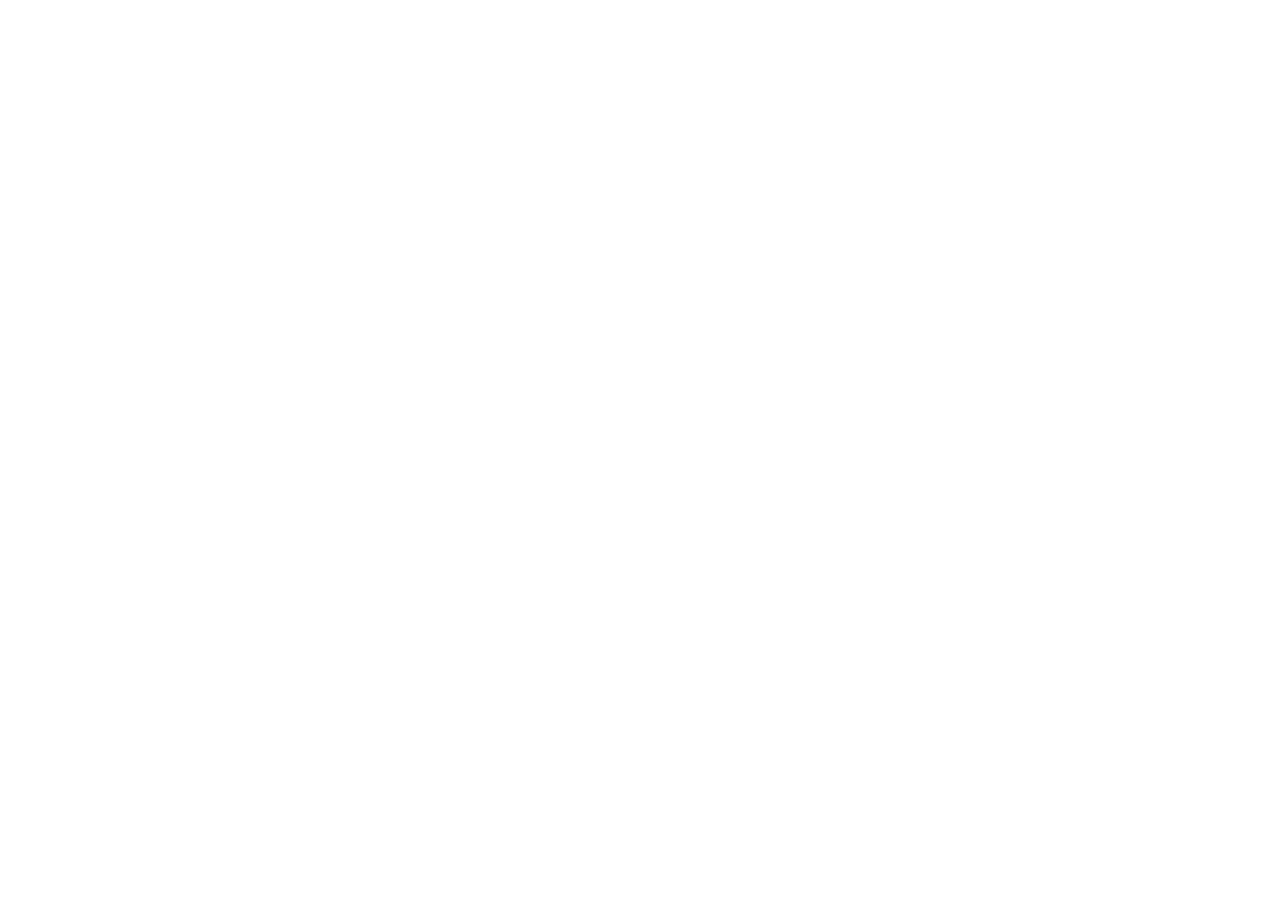
==== index.html @ 90413e89 "Avanzamos en archivo de style.css en la base de las configuraciones globales" ====
<!DOCTYPE html>
<html lang="en">
<head>
    <meta charset="UTF-8">
    <meta http-equiv="X-UA-Compatible" content="IE=edge">
    <meta name="viewport" content="width=device-width, initial-scale=1.0">
    
    <!-- Normalize -->
    <link rel="preload" href="css/normalize.css" as="style">
    <link rel="stylesheet" href="css/normalize.css">
    
    <!-- Google Fonts -->
    <link rel="preconnect" href="https://fonts.googleapis.com">
    <link rel="preconnect" href="https://fonts.gstatic.com" crossorigin>
    <link href="https://fonts.googleapis.com/css2?family=Staatliches&display=swap" rel="stylesheet">
    
    <!--Style Page  -->
    <link rel="preload" href="css/style.css" as="style">
    <link rel="stylesheet" href="css/style.css">
    
    <title>Clothing Store</title>
</head>
<body>
    
</body>
</html>
---- css/style.css ----
.root
{
    --primario:#9C27B0;
    --primarioOscuro:#89119d;
    --secundario:#FFCE00;
    --secundarioOscuro:#e9bb02;
    --blanco:#fff;
    --negro:#000;
     
    --fuentePrincipal:  'Staatliches', cursive;
}

/* Box Sizing */
html 
{
    box-sizing: border-box;
}

*, *:before, *:after 
{
    box-sizing: inherit;
}

/* Globales */
---- css/style.css ----
.root
{
    --primario:#9C27B0;
    --primarioOscuro:#89119d;
    --secundario:#FFCE00;
    --secundarioOscuro:#e9bb02;
    --blanco:#fff;
    --negro:#000;
     
    --fuentePrincipal:  'Staatliches', cursive;
}

/* Box Sizing */
html 
{
    box-sizing: border-box;
}

*, *:before, *:after 
{
    box-sizing: inherit;
}

/* Globales */
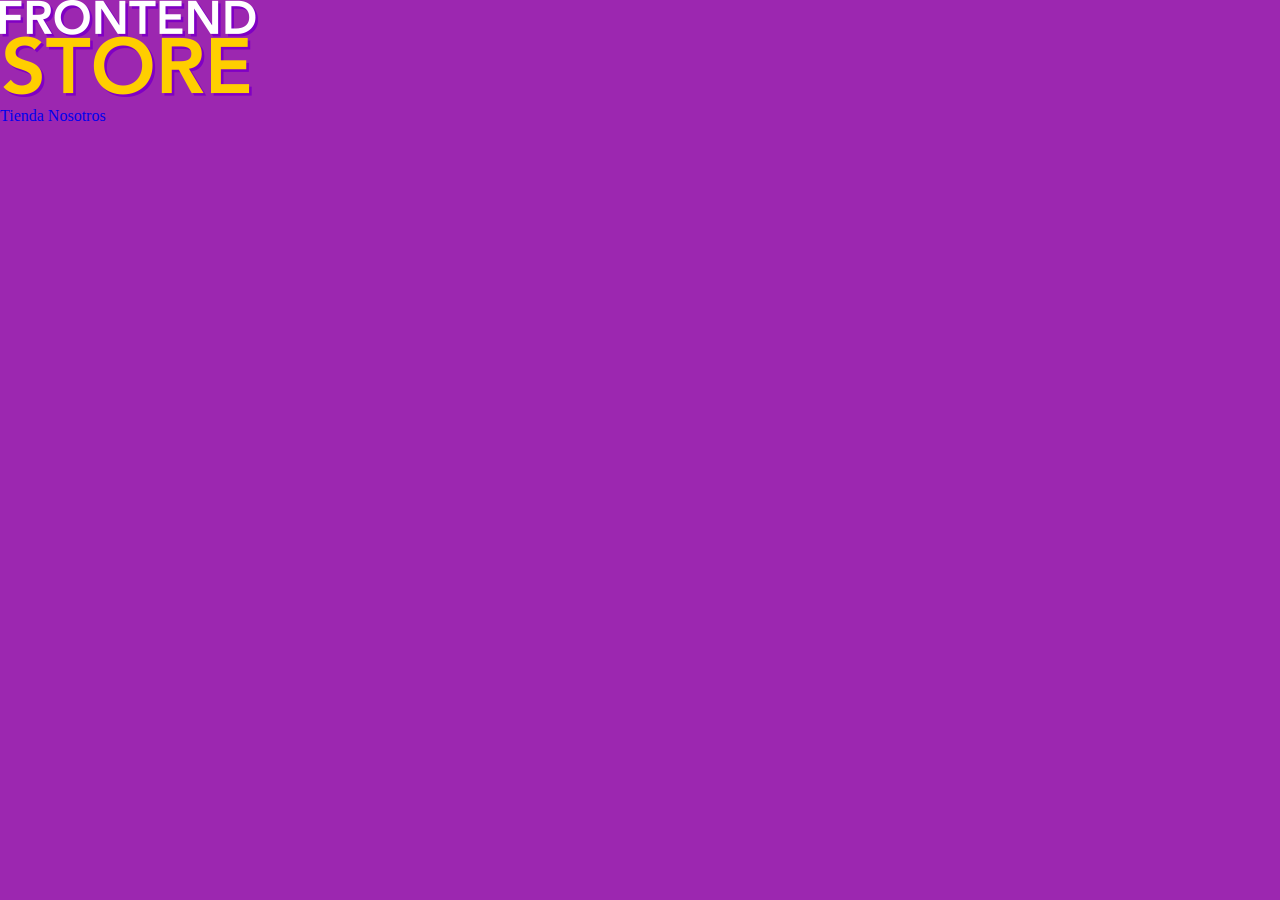
==== commit b2b01903: "Agregamos metologia BEM en la zona de navegacion y header" ====
--- a/index.html
+++ b/index.html
@@ -21,6 +21,15 @@
     <title>Clothing Store</title>
 </head>
 <body>
-    
+   <header class="encabezado">
+    <a href="#">
+        <img class="encabezado__imagen" src="img/logo.png" alt="Logotipo">
+    </a>
+   </header>
+
+   <nav class="navegacion">
+    <a class="navegacion__enlace" href="#">Tienda</a>
+    <a class="navegacion__enlace" href="#">Nosotros</a>
+   </nav>
 </body>
 </html>--- a/css/style.css
+++ b/css/style.css
@@ -1,4 +1,4 @@
-.root
+:root
 {
     --primario:#9C27B0;
     --primarioOscuro:#89119d;
@@ -14,6 +14,8 @@
 html 
 {
     box-sizing: border-box;
+    font-size: 62.5%;  /* 1rem = 10 px */
+    
 }
 
 *, *:before, *:after 
@@ -22,3 +24,56 @@
 }
 
 /* Globales */
+
+body
+{
+    background-color: var(--primario);
+    font-size: 1.6rem;
+    line-height: 1.5;
+}
+
+p
+{
+    font-size: 1.8rem;
+    font-family: Arial, Helvetica, sans-serif;
+    color: var(--blanco);
+}
+
+a
+{
+    text-decoration: none;
+}
+
+img
+{
+    max-width: 100%;
+}
+
+.contenedor
+{
+    max-width: 120rem;
+    margin: 0 auto;
+}
+
+h1,h2,h3
+{
+    text-align: center;
+    color: var(--secundario);
+    font-family: var(--fuentePrincipal);
+}
+
+h1
+{
+    font-size: 4rem;
+}
+
+h2
+{
+    font-size: 3.2rem;
+}
+
+h3
+{
+    font-size: 2.4rem;
+}
+
--- a/css/style.css
+++ b/css/style.css
@@ -1,4 +1,4 @@
-.root
+:root
 {
     --primario:#9C27B0;
     --primarioOscuro:#89119d;
@@ -14,6 +14,8 @@
 html 
 {
     box-sizing: border-box;
+    font-size: 62.5%;  /* 1rem = 10 px */
+    
 }
 
 *, *:before, *:after 
@@ -22,3 +24,56 @@
 }
 
 /* Globales */
+
+body
+{
+    background-color: var(--primario);
+    font-size: 1.6rem;
+    line-height: 1.5;
+}
+
+p
+{
+    font-size: 1.8rem;
+    font-family: Arial, Helvetica, sans-serif;
+    color: var(--blanco);
+}
+
+a
+{
+    text-decoration: none;
+}
+
+img
+{
+    max-width: 100%;
+}
+
+.contenedor
+{
+    max-width: 120rem;
+    margin: 0 auto;
+}
+
+h1,h2,h3
+{
+    text-align: center;
+    color: var(--secundario);
+    font-family: var(--fuentePrincipal);
+}
+
+h1
+{
+    font-size: 4rem;
+}
+
+h2
+{
+    font-size: 3.2rem;
+}
+
+h3
+{
+    font-size: 2.4rem;
+}
+
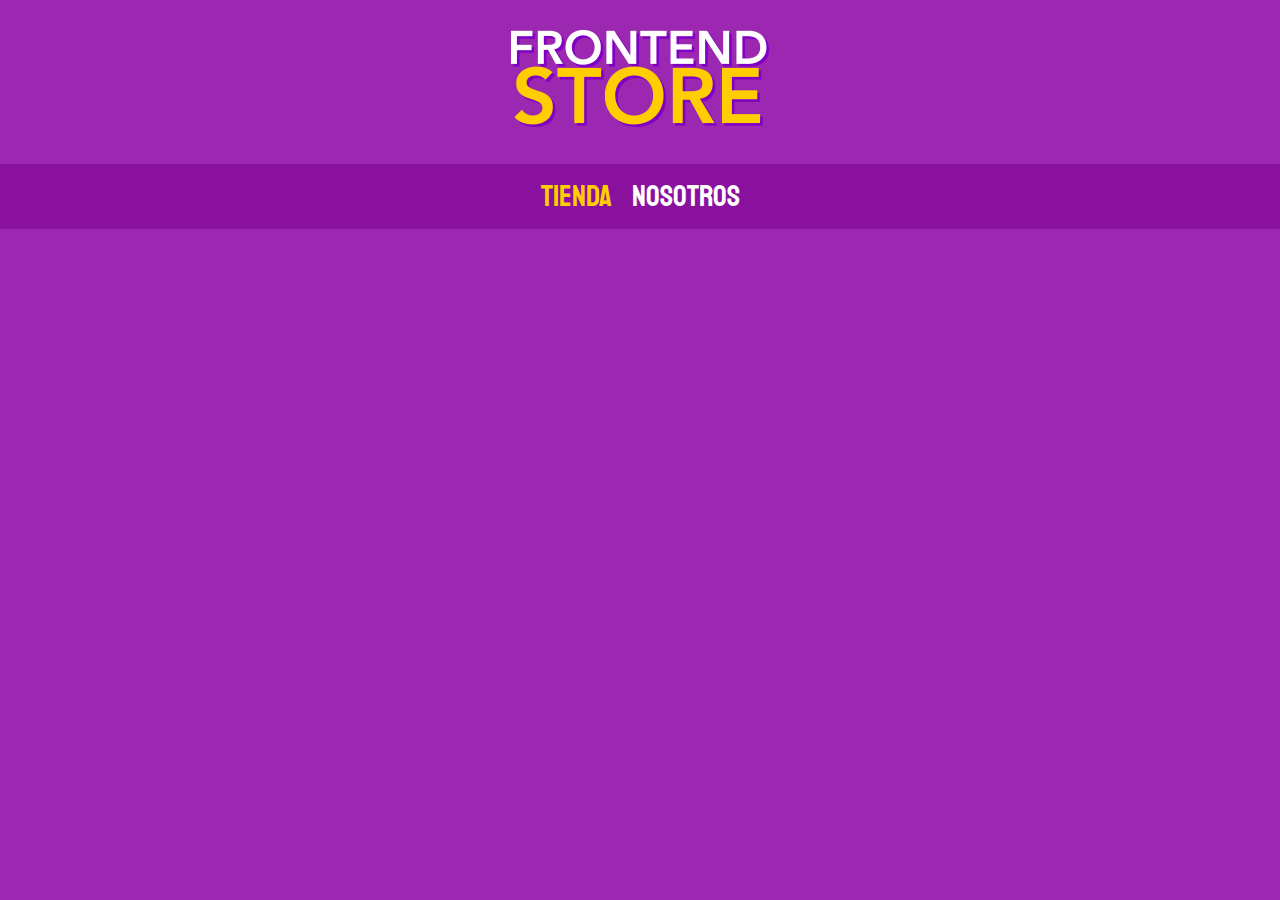
==== commit aca550f0: "Terminamos la parte navegacion y header en index.html" ====
--- a/index.html
+++ b/index.html
@@ -21,15 +21,15 @@
     <title>Clothing Store</title>
 </head>
 <body>
-   <header class="encabezado">
-    <a href="#">
-        <img class="encabezado__imagen" src="img/logo.png" alt="Logotipo">
-    </a>
-   </header>
+    <header class="encabezado">
+        <a href="#">
+            <img class="encabezado__logo" src="img/logo.png" alt="Logotipo">
+        </a>
+    </header>
 
-   <nav class="navegacion">
-    <a class="navegacion__enlace" href="#">Tienda</a>
-    <a class="navegacion__enlace" href="#">Nosotros</a>
+    <nav class="navegacion">
+        <a class="navegacion__enlace navegacion__enlace--principal" href="#">Tienda</a>
+        <a class="navegacion__enlace" href="#">Nosotros</a>
    </nav>
 </body>
 </html>--- a/css/style.css
+++ b/css/style.css
@@ -77,3 +77,39 @@
     font-size: 2.4rem;
 }
 
+/* Header */
+.encabezado
+{
+    display: flex;
+    justify-content: center;
+}
+
+.encabezado__logo
+{
+    margin: 3rem 0;
+}
+
+/* Navegacion */
+.navegacion
+{
+    background-color: var(--primarioOscuro);
+    padding: 1rem 0;
+    display: flex;
+    justify-content: center;
+    gap: 2rem;
+}
+
+.navegacion__enlace
+{
+    font-family: var(--fuentePrincipal);
+    color: var(--blanco);
+    font-size: 3rem;
+    /* margin-right: 2rem; */
+
+}
+
+.navegacion__enlace:hover,
+.navegacion__enlace--principal
+{
+    color: var(--secundario);
+}--- a/css/style.css
+++ b/css/style.css
@@ -77,3 +77,39 @@
     font-size: 2.4rem;
 }
 
+/* Header */
+.encabezado
+{
+    display: flex;
+    justify-content: center;
+}
+
+.encabezado__logo
+{
+    margin: 3rem 0;
+}
+
+/* Navegacion */
+.navegacion
+{
+    background-color: var(--primarioOscuro);
+    padding: 1rem 0;
+    display: flex;
+    justify-content: center;
+    gap: 2rem;
+}
+
+.navegacion__enlace
+{
+    font-family: var(--fuentePrincipal);
+    color: var(--blanco);
+    font-size: 3rem;
+    /* margin-right: 2rem; */
+
+}
+
+.navegacion__enlace:hover,
+.navegacion__enlace--principal
+{
+    color: var(--secundario);
+}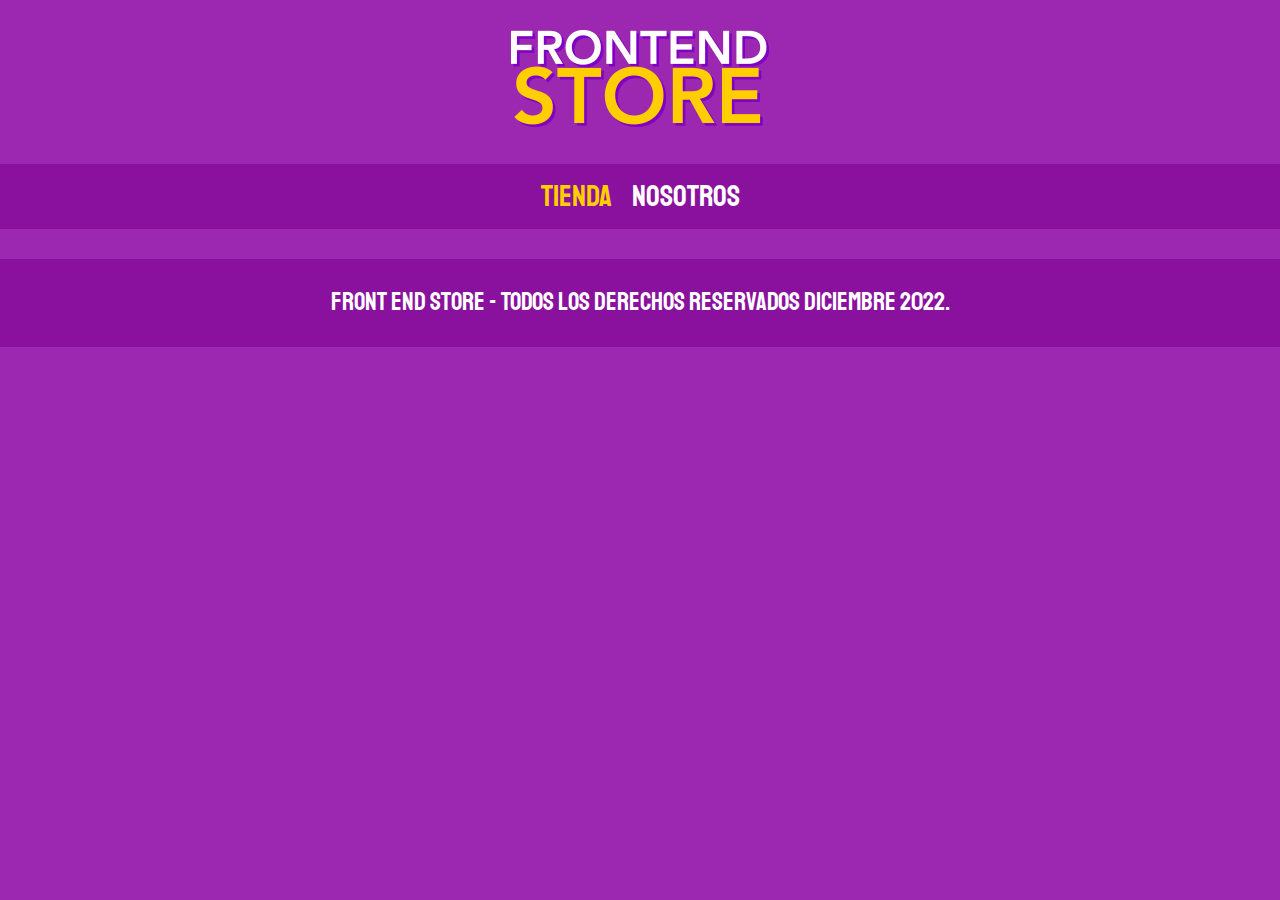
==== commit 28b0b05d: "Agregamos footer en index.html" ====
--- a/index.html
+++ b/index.html
@@ -31,5 +31,9 @@
         <a class="navegacion__enlace navegacion__enlace--principal" href="#">Tienda</a>
         <a class="navegacion__enlace" href="#">Nosotros</a>
    </nav>
+
+   <footer class="piepagina">
+    <p class="piepagina__texto">front end store - todos los derechos reservados diciembre 2022.</p>
+   </footer>
 </body>
 </html>--- a/css/style.css
+++ b/css/style.css
@@ -112,4 +112,21 @@
 .navegacion__enlace--principal
 {
     color: var(--secundario);
+}
+
+/* Footer */
+.piepagina
+{
+    background-color: var(--primarioOscuro);
+    display: flex;
+    justify-content: center;
+    margin: 3rem 0;
+}
+
+.piepagina__texto
+{
+    font-family: var(--fuentePrincipal);
+    color: var(--blanco);
+    font-size: 2.5rem;
+    text-transform: capitalize;
 }--- a/css/style.css
+++ b/css/style.css
@@ -112,4 +112,21 @@
 .navegacion__enlace--principal
 {
     color: var(--secundario);
+}
+
+/* Footer */
+.piepagina
+{
+    background-color: var(--primarioOscuro);
+    display: flex;
+    justify-content: center;
+    margin: 3rem 0;
+}
+
+.piepagina__texto
+{
+    font-family: var(--fuentePrincipal);
+    color: var(--blanco);
+    font-size: 2.5rem;
+    text-transform: capitalize;
 }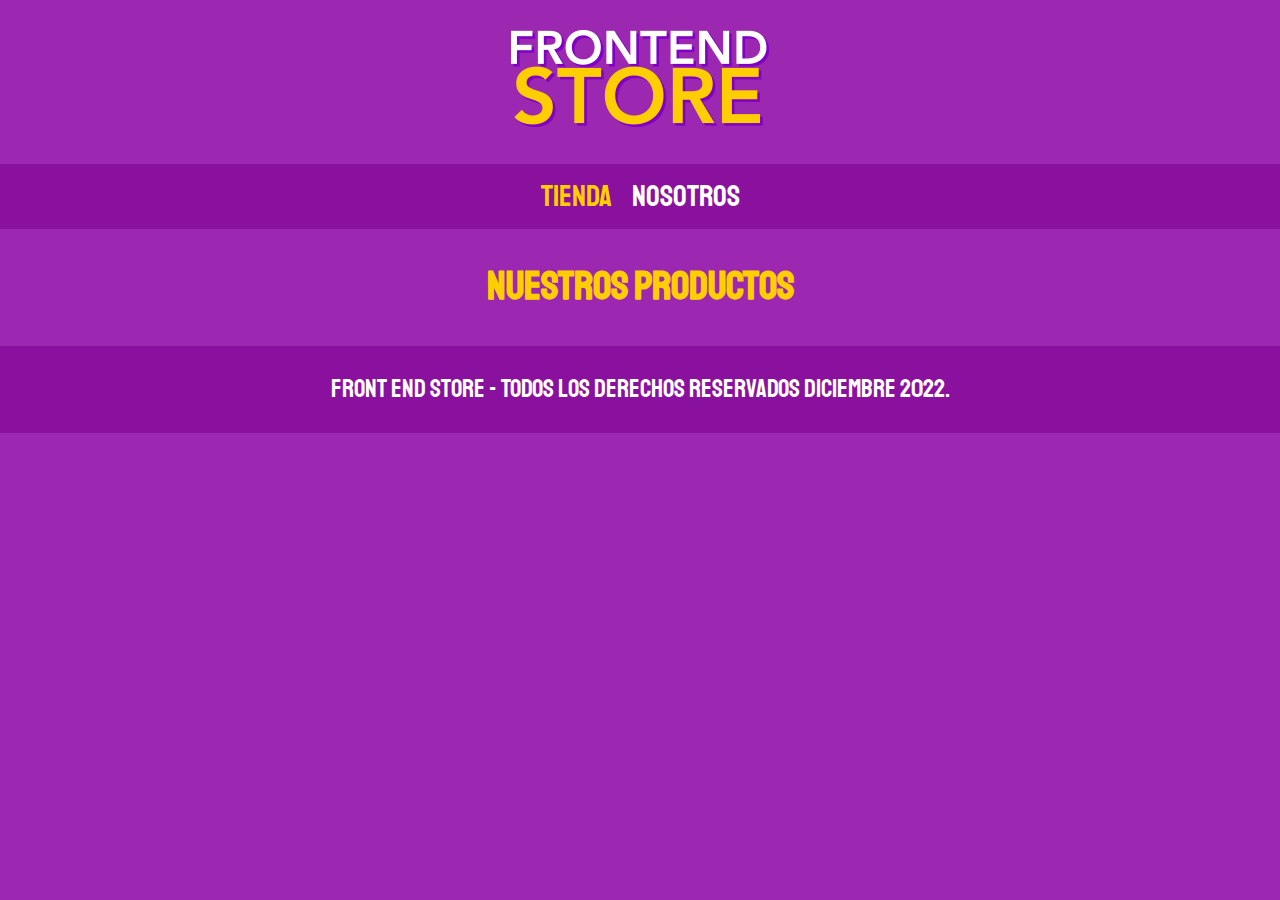
==== commit 1fbab85c: "Preparamos las paginas html para su diseño." ====
--- a/index.html
+++ b/index.html
@@ -22,15 +22,19 @@
 </head>
 <body>
     <header class="encabezado">
-        <a href="#">
+        <a href="index.html">
             <img class="encabezado__logo" src="img/logo.png" alt="Logotipo">
         </a>
     </header>
 
     <nav class="navegacion">
         <a class="navegacion__enlace navegacion__enlace--principal" href="#">Tienda</a>
-        <a class="navegacion__enlace" href="#">Nosotros</a>
+        <a class="navegacion__enlace" href="nosotros.html">Nosotros</a>
    </nav>
+
+   <main class="contenedor">
+        <h1>Nuestros Productos</h1>
+   </main>
 
    <footer class="piepagina">
     <p class="piepagina__texto">front end store - todos los derechos reservados diciembre 2022.</p>
--- a/css/style.css
+++ b/css/style.css
@@ -96,7 +96,7 @@
     padding: 1rem 0;
     display: flex;
     justify-content: center;
-    gap: 2rem;
+    /* gap: 2rem; */
 }
 
 .navegacion__enlace
@@ -104,8 +104,13 @@
     font-family: var(--fuentePrincipal);
     color: var(--blanco);
     font-size: 3rem;
-    /* margin-right: 2rem; */
+    margin-right: 2rem;
 
+}
+
+.navegacion__enlace:last-of-type
+{
+    margin-right: 0;
 }
 
 .navegacion__enlace:hover,
--- a/css/style.css
+++ b/css/style.css
@@ -96,7 +96,7 @@
     padding: 1rem 0;
     display: flex;
     justify-content: center;
-    gap: 2rem;
+    /* gap: 2rem; */
 }
 
 .navegacion__enlace
@@ -104,8 +104,13 @@
     font-family: var(--fuentePrincipal);
     color: var(--blanco);
     font-size: 3rem;
-    /* margin-right: 2rem; */
+    margin-right: 2rem;
 
+}
+
+.navegacion__enlace:last-of-type
+{
+    margin-right: 0;
 }
 
 .navegacion__enlace:hover,
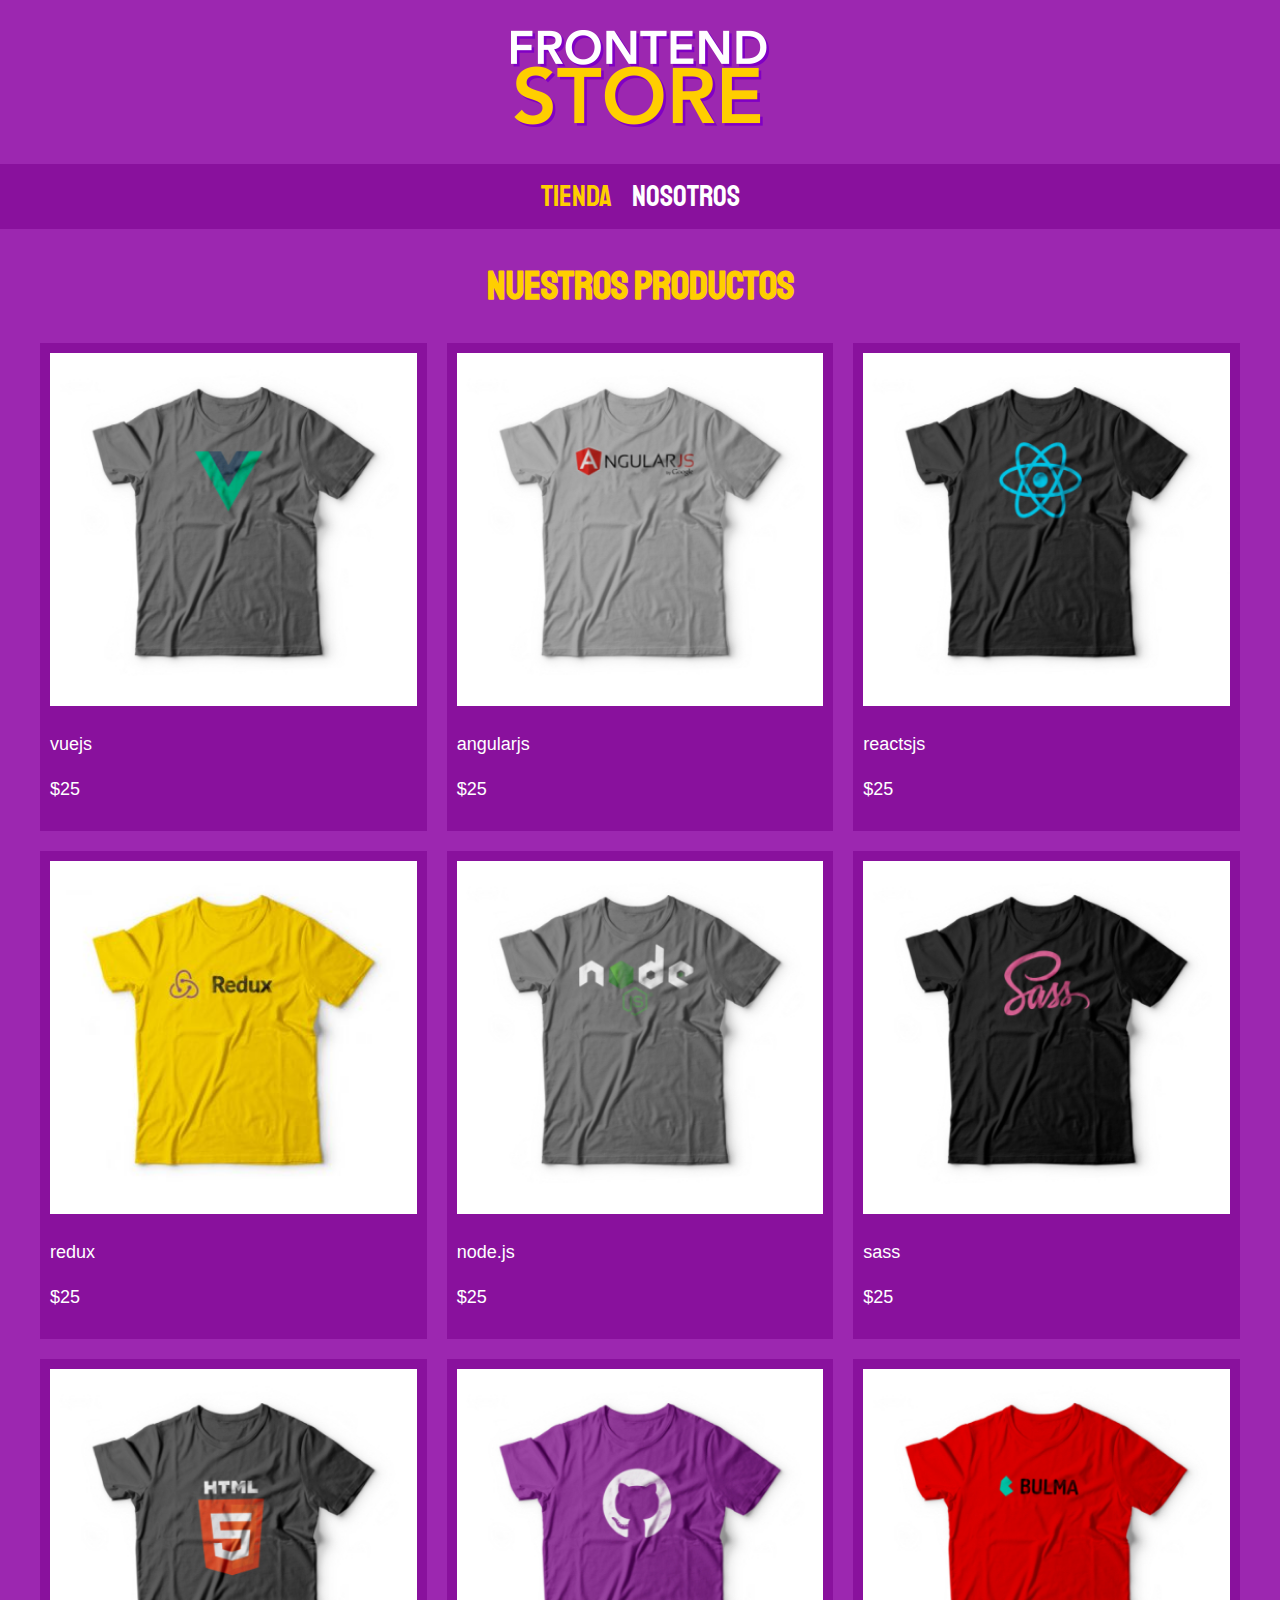
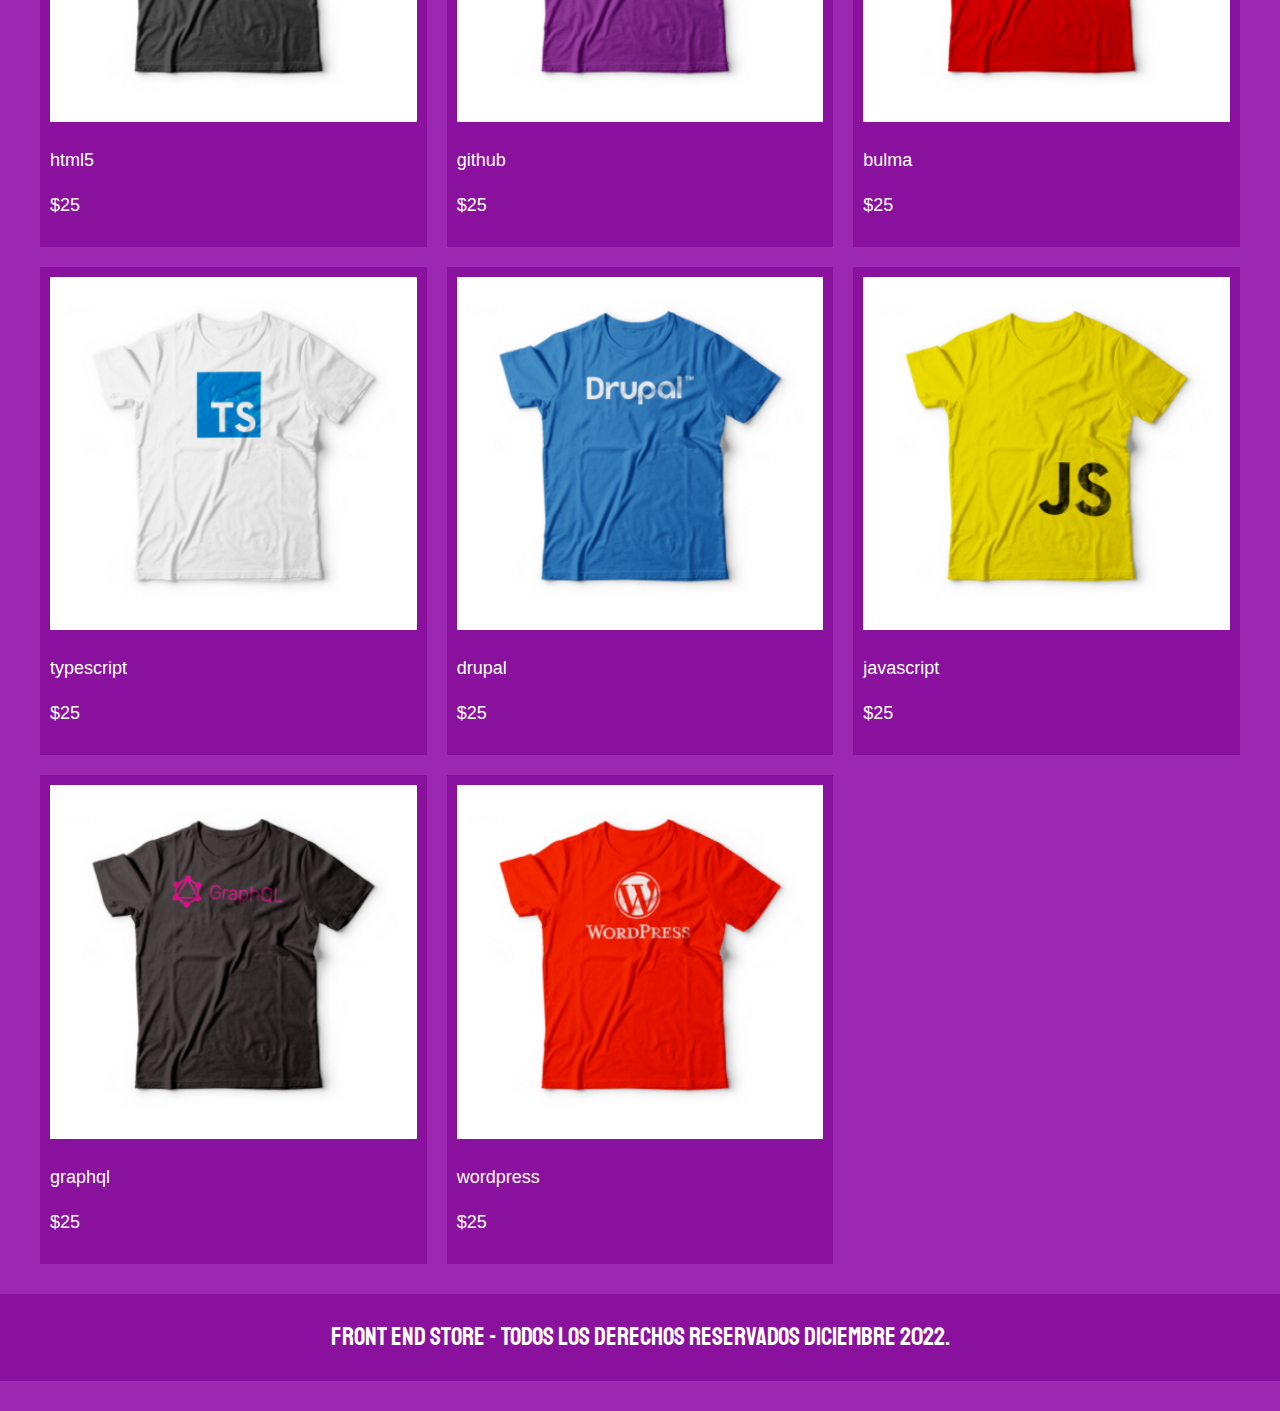
==== commit a42f14c8: "Avanzando con los ingresos de los productos en index.html" ====
--- a/index.html
+++ b/index.html
@@ -34,6 +34,148 @@
 
    <main class="contenedor">
         <h1>Nuestros Productos</h1>
+        <div class="gridProductos">
+            <div class="producto">
+                <a href="producto.html">
+                    <img class="producto__imagen" src="img/1.jpg" alt="Imagen Camiseta">
+                </a>
+                <div class="producto__informacion">
+                    <p class="producto__nombre">vuejs</p>
+                    <p class="producto__precio">$25</p>
+                </div>
+            </div>
+
+            <div class="producto">
+                <a href="producto.html">
+                    <img class="producto__imagen" src="img/2.jpg" alt="Imagen Camiseta">
+                </a>
+                <div class="producto__informacion">
+                    <p class="producto__nombre">angularjs</p>
+                    <p class="producto__precio">$25</p>
+                </div>
+            </div>
+
+            <div class="producto">
+                <a href="producto.html">
+                    <img class="producto__imagen" src="img/3.jpg" alt="Imagen Camiseta">
+                </a>
+                <div class="producto__informacion">
+                    <p class="producto__nombre">reactsjs</p>
+                    <p class="producto__precio">$25</p>
+                </div>
+            </div>
+
+            <div class="producto">
+                <a href="producto.html">
+                    <img class="producto__imagen" src="img/4.jpg" alt="Imagen Camiseta">
+                </a>
+                <div class="producto__informacion">
+                    <p class="producto__nombre">redux</p>
+                    <p class="producto__precio">$25</p>
+                </div>
+            </div>
+
+            <div class="producto">
+                <a href="producto.html">
+                    <img class="producto__imagen" src="img/5.jpg" alt="Imagen Camiseta">
+                </a>
+                <div class="producto__informacion">
+                    <p class="producto__nombre">node.js</p>
+                    <p class="producto__precio">$25</p>
+                </div>
+            </div>
+
+            <div class="producto">
+                <a href="producto.html">
+                    <img class="producto__imagen" src="img/6.jpg" alt="Imagen Camiseta">
+                </a>
+                <div class="producto__informacion">
+                    <p class="producto__nombre">sass</p>
+                    <p class="producto__precio">$25</p>
+                </div>
+            </div>
+
+            <div class="producto">
+                <a href="producto.html">
+                    <img class="producto__imagen" src="img/7.jpg" alt="Imagen Camiseta">
+                </a>
+                <div class="producto__informacion">
+                    <p class="producto__nombre">html5</p>
+                    <p class="producto__precio">$25</p>
+                </div>
+            </div>
+
+            <div class="producto">
+                <a href="producto.html">
+                    <img class="producto__imagen" src="img/8.jpg" alt="Imagen Camiseta">
+                </a>
+                <div class="producto__informacion">
+                    <p class="producto__nombre">github</p>
+                    <p class="producto__precio">$25</p>
+                </div>
+            </div>
+
+            <div class="producto">
+                <a href="producto.html">
+                    <img class="producto__imagen" src="img/9.jpg" alt="Imagen Camiseta">
+                </a>
+                <div class="producto__informacion">
+                    <p class="producto__nombre">bulma</p>
+                    <p class="producto__precio">$25</p>
+                </div>
+            </div>
+
+            <div class="producto">
+                <a href="producto.html">
+                    <img class="producto__imagen" src="img/10.jpg" alt="Imagen Camiseta">
+                </a>
+                <div class="producto__informacion">
+                    <p class="producto__nombre">typescript</p>
+                    <p class="producto__precio">$25</p>
+                </div>
+            </div>
+
+            <div class="producto">
+                <a href="producto.html">
+                    <img class="producto__imagen" src="img/11.jpg" alt="Imagen Camiseta">
+                </a>
+                <div class="producto__informacion">
+                    <p class="producto__nombre">drupal</p>
+                    <p class="producto__precio">$25</p>
+                </div>
+            </div>
+
+            <div class="producto">
+                <a href="producto.html">
+                    <img class="producto__imagen" src="img/12.jpg" alt="Imagen Camiseta">
+                </a>
+                <div class="producto__informacion">
+                    <p class="producto__nombre">javascript</p>
+                    <p class="producto__precio">$25</p>
+                </div>
+            </div>
+
+            <div class="producto">
+                <a href="producto.html">
+                    <img class="producto__imagen" src="img/13.jpg" alt="Imagen Camiseta">
+                </a>
+                <div class="producto__informacion">
+                    <p class="producto__nombre">graphql</p>
+                    <p class="producto__precio">$25</p>
+                </div>
+            </div>
+
+            <div class="producto">
+                <a href="producto.html">
+                    <img class="producto__imagen" src="img/14.jpg" alt="Imagen Camiseta">
+                </a>
+                <div class="producto__informacion">
+                    <p class="producto__nombre">wordpress</p>
+                    <p class="producto__precio">$25</p>
+                </div>
+            </div>
+            <!-- Productos -->
+        </div>
    </main>
 
    <footer class="piepagina">
--- a/css/style.css
+++ b/css/style.css
@@ -134,4 +134,46 @@
     color: var(--blanco);
     font-size: 2.5rem;
     text-transform: capitalize;
-}+}
+
+/* Camisetas Grid */
+.gridProductos
+{
+    display: grid;
+    grid-template-columns: repeat(2,1fr);
+    gap: 2rem;
+}
+
+@media (min-width: 768px) 
+{
+     .gridProductos
+     {
+        grid-template-columns: repeat(3,1fr);
+     }
+}
+
+/* Camisetas */
+.producto
+{
+    background-color: var(--primarioOscuro);
+    padding: 1rem;
+  
+}
+
+.producto__imagen
+{
+    width: 100%;
+}
+
+.producto__nombre
+{
+
+}
+
+.producto__precio
+{
+
+}
+
+
+
--- a/css/style.css
+++ b/css/style.css
@@ -134,4 +134,46 @@
     color: var(--blanco);
     font-size: 2.5rem;
     text-transform: capitalize;
-}+}
+
+/* Camisetas Grid */
+.gridProductos
+{
+    display: grid;
+    grid-template-columns: repeat(2,1fr);
+    gap: 2rem;
+}
+
+@media (min-width: 768px) 
+{
+     .gridProductos
+     {
+        grid-template-columns: repeat(3,1fr);
+     }
+}
+
+/* Camisetas */
+.producto
+{
+    background-color: var(--primarioOscuro);
+    padding: 1rem;
+  
+}
+
+.producto__imagen
+{
+    width: 100%;
+}
+
+.producto__nombre
+{
+
+}
+
+.producto__precio
+{
+
+}
+
+
+
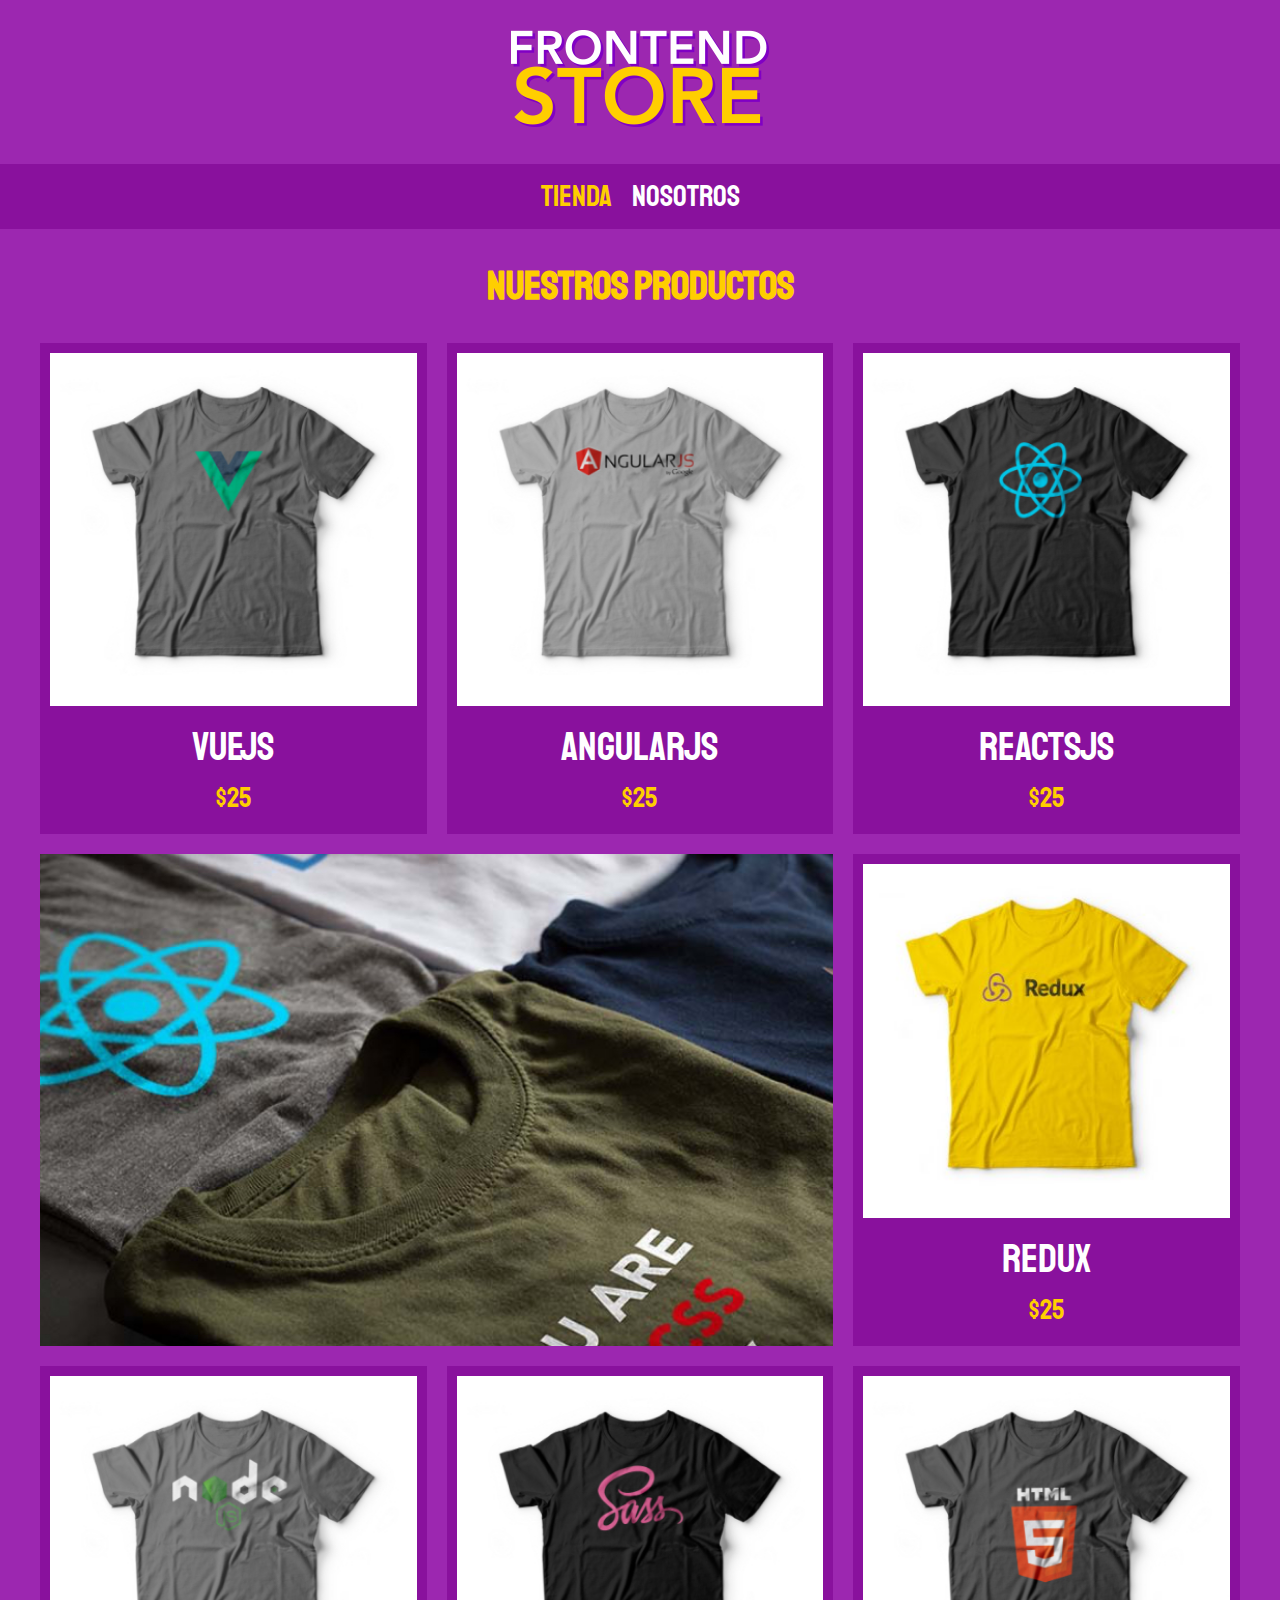
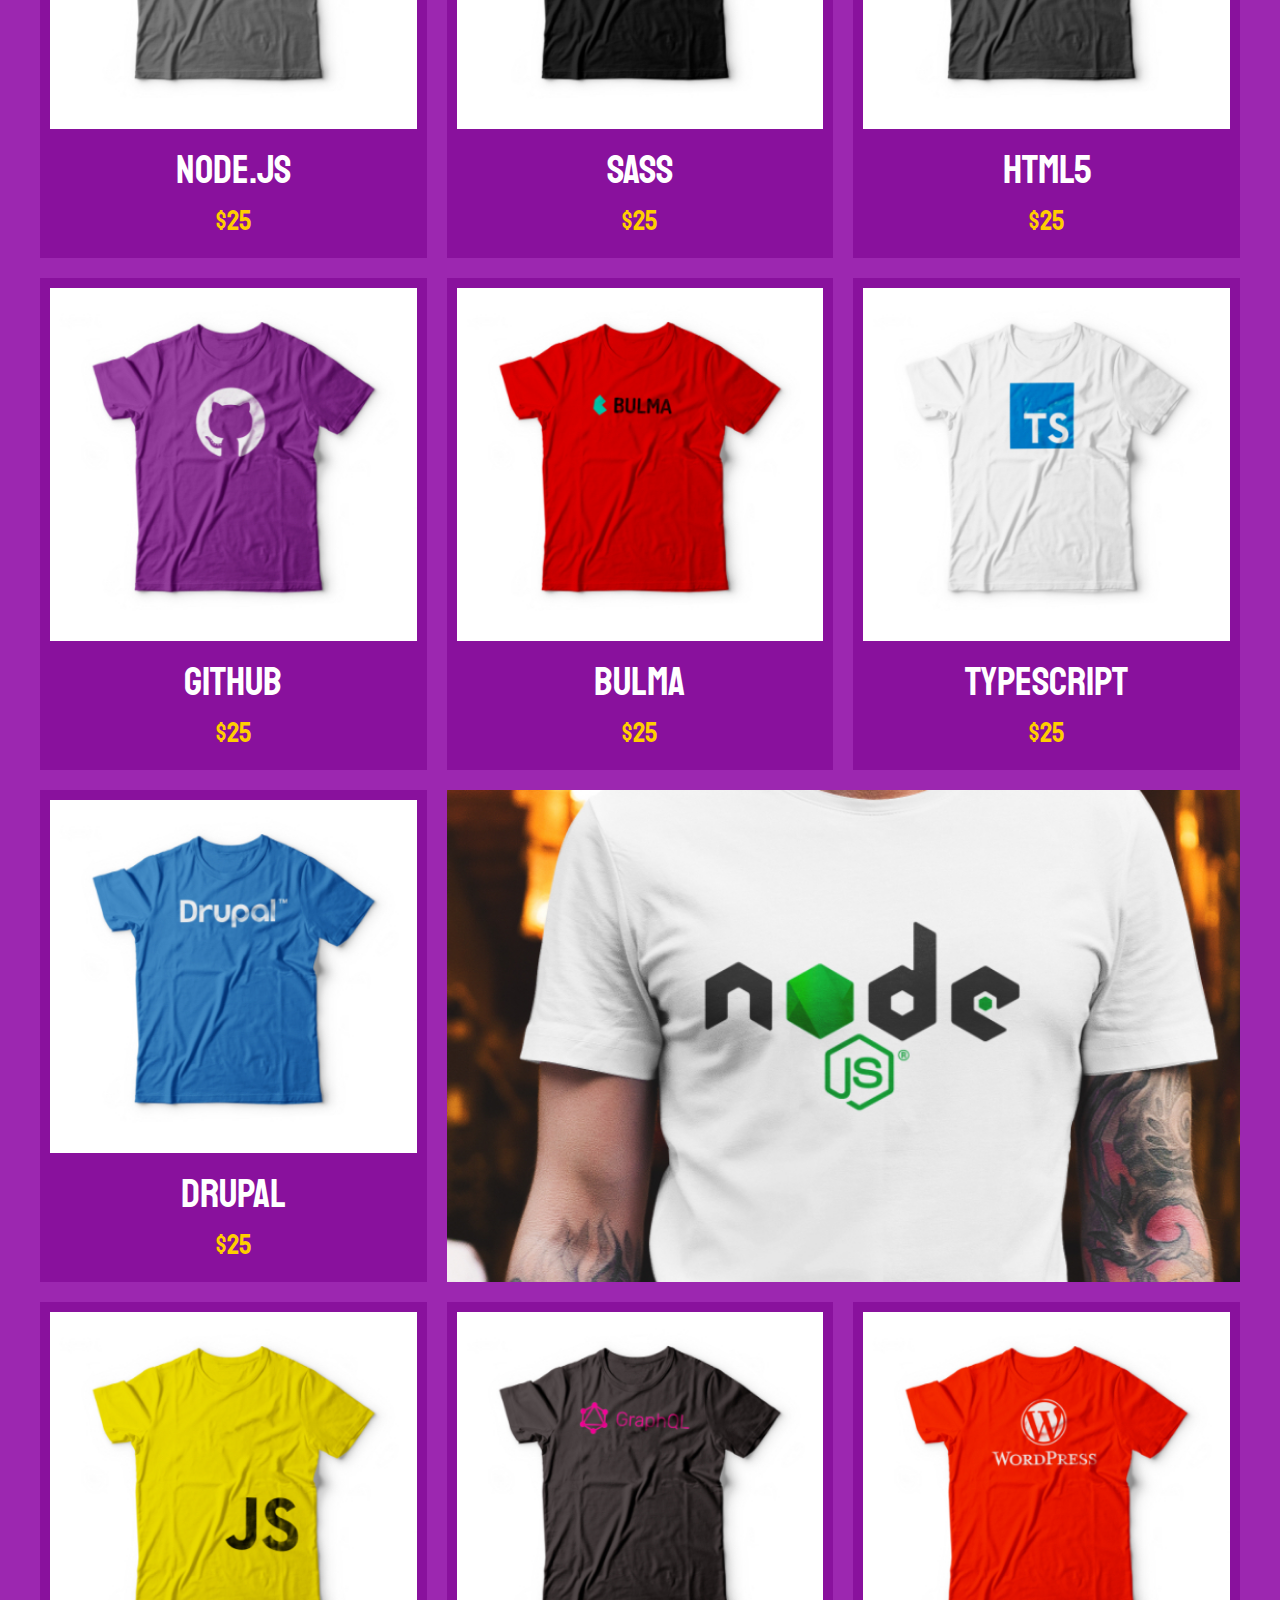
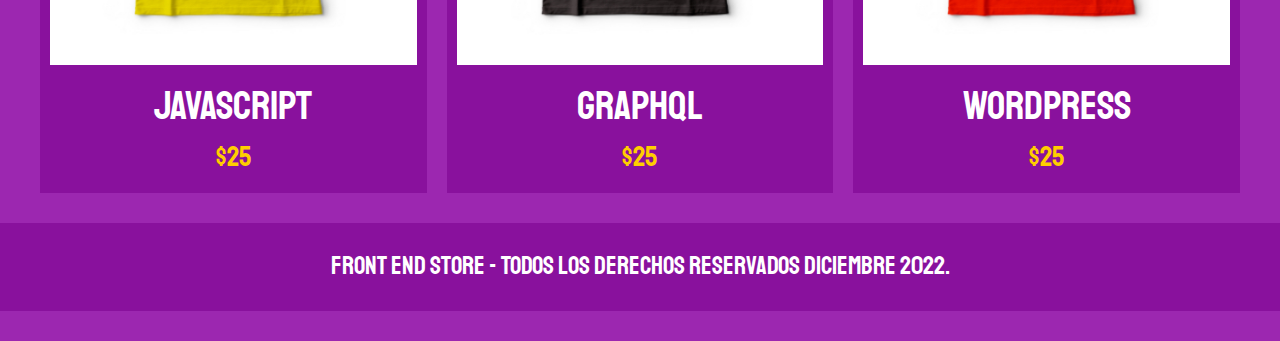
==== commit d9118ae9: "finalizamos la tienda en index.html" ====
--- a/index.html
+++ b/index.html
@@ -175,6 +175,9 @@
                 </div>
             </div>
             <!-- Productos -->
+            <div class="grafico grafico--camisas"></div>
+            <div class="grafico grafico--node"></div>
+
         </div>
    </main>
 
--- a/css/style.css
+++ b/css/style.css
@@ -167,13 +167,53 @@
 
 .producto__nombre
 {
-
+    font-size: 4rem;
+    text-transform:uppercase;
 }
 
 .producto__precio
 {
-
-}
-
-
-
+    font-size: 2.8rem;
+    color: var(--secundario);
+}
+
+.producto__nombre,.producto__precio
+{
+    font-family: var(--fuentePrincipal);
+    text-align: center;
+    margin: 1rem 0;
+    line-height: 1.2;
+}
+
+/* Graficos */
+.grafico
+{
+    min-height: 30rem;
+    grid-column: 1/3;
+    background-repeat: no-repeat;
+    background-size: cover;
+}
+
+.grafico--camisas
+{
+    grid-row: 2/3;
+    background-image: url(../img/grafico1.jpg);
+}
+
+.grafico--node
+{
+    background-image: url(../img/grafico2.jpg);
+    grid-row: 8/9;
+}
+
+@media (min-width: 786px) 
+{
+    .grafico--node
+    {
+        grid-row: 5/6;
+        grid-column: 2/4;
+    }
+      
+}
+
+
--- a/css/style.css
+++ b/css/style.css
@@ -167,13 +167,53 @@
 
 .producto__nombre
 {
-
+    font-size: 4rem;
+    text-transform:uppercase;
 }
 
 .producto__precio
 {
-
-}
-
-
-
+    font-size: 2.8rem;
+    color: var(--secundario);
+}
+
+.producto__nombre,.producto__precio
+{
+    font-family: var(--fuentePrincipal);
+    text-align: center;
+    margin: 1rem 0;
+    line-height: 1.2;
+}
+
+/* Graficos */
+.grafico
+{
+    min-height: 30rem;
+    grid-column: 1/3;
+    background-repeat: no-repeat;
+    background-size: cover;
+}
+
+.grafico--camisas
+{
+    grid-row: 2/3;
+    background-image: url(../img/grafico1.jpg);
+}
+
+.grafico--node
+{
+    background-image: url(../img/grafico2.jpg);
+    grid-row: 8/9;
+}
+
+@media (min-width: 786px) 
+{
+    .grafico--node
+    {
+        grid-row: 5/6;
+        grid-column: 2/4;
+    }
+      
+}
+
+
